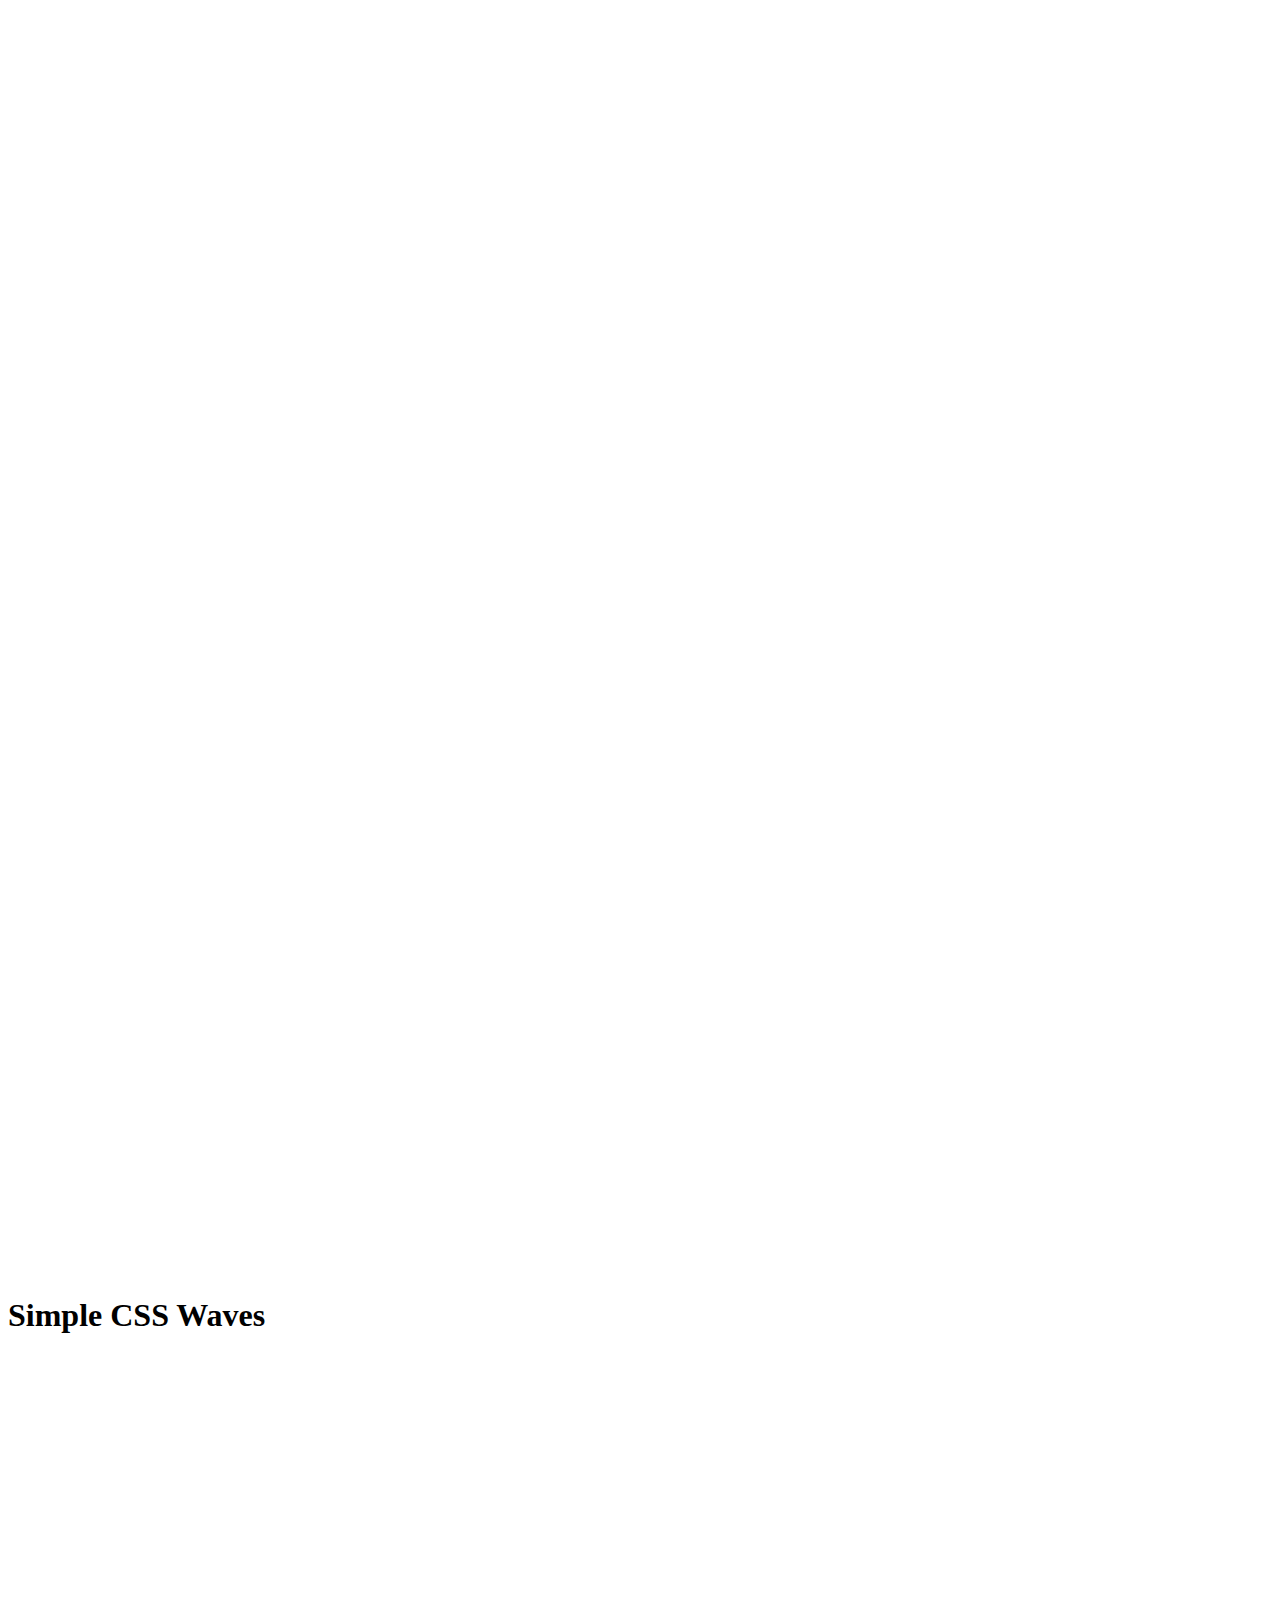
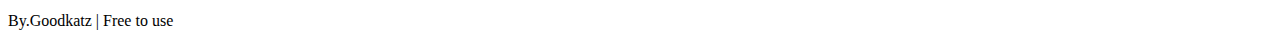
==== waterwaves/index.html @ c61d8277 "css animations" ====
<!DOCTYPE html>
<html lang="en">
<head>
  <meta charset="UTF-8">
  <meta http-equiv="X-UA-Compatible" content="IE=edge">
  <meta name="viewport" content="width=device-width, initial-scale=1.0">
  <title>Water waves</title>
</head>
<body>  
  <div class="header">
  
    <div class="inner-header flex">
      <svg version="1.1" class="logo" baseProfile="tiny" id="Layer_1" xmlns="http://www.w3.org/2000/svg"
        xmlns:xlink="http://www.w3.org/1999/xlink" x="0px" y="0px" viewBox="0 0 500 500" xml:space="preserve">
        <path fill="#FFFFFF" stroke="#000000" stroke-width="10" stroke-miterlimit="10" d="M57,283" />
        <g>
          <path fill="#fff"
            d="M250.4,0.8C112.7,0.8,1,112.4,1,250.2c0,137.7,111.7,249.4,249.4,249.4c137.7,0,249.4-111.7,249.4-249.4
  C499.8,112.4,388.1,0.8,250.4,0.8z M383.8,326.3c-62,0-101.4-14.1-117.6-46.3c-17.1-34.1-2.3-75.4,13.2-104.1
  c-22.4,3-38.4,9.2-47.8,18.3c-11.2,10.9-13.6,26.7-16.3,45c-3.1,20.8-6.6,44.4-25.3,62.4c-19.8,19.1-51.6,26.9-100.2,24.6l1.8-39.7		c35.9,1.6,59.7-2.9,70.8-13.6c8.9-8.6,11.1-22.9,13.5-39.6c6.3-42,14.8-99.4,141.4-99.4h41L333,166c-12.6,16-45.4,68.2-31.2,96.2	c9.2,18.3,41.5,25.6,91.2,24.2l1.1,39.8C390.5,326.2,387.1,326.3,383.8,326.3z" />
        </g>
      </svg>
      <h1>Simple CSS Waves</h1>
    </div>
  
    <!--Waves Container-->
    <div>
      <svg class="waves" xmlns="http://www.w3.org/2000/svg" xmlns:xlink="http://www.w3.org/1999/xlink"
        viewBox="0 24 150 28" preserveAspectRatio="none" shape-rendering="auto">
        <defs>
          <path id="gentle-wave" d="M-160 44c30 0 58-18 88-18s 58 18 88 18 58-18 88-18 58 18 88 18 v44h-352z" />
        </defs>
        <g class="parallax">
          <use xlink:href="#gentle-wave" x="48" y="0" fill="rgba(255,255,255,0.7" />
          <use xlink:href="#gentle-wave" x="48" y="3" fill="rgba(255,255,255,0.5)" />
          <use xlink:href="#gentle-wave" x="48" y="5" fill="rgba(255,255,255,0.3)" />
          <use xlink:href="#gentle-wave" x="48" y="7" fill="#fff" />
        </g>
      </svg>
    </div>
    <!--Waves end-->
  
  </div>
  <!--Header ends-->
  
  <!--Content starts-->
  <div class="content flex">
    <p>By.Goodkatz | Free to use </p>
  </div>
  <!--Content ends-->
</body>
</html>
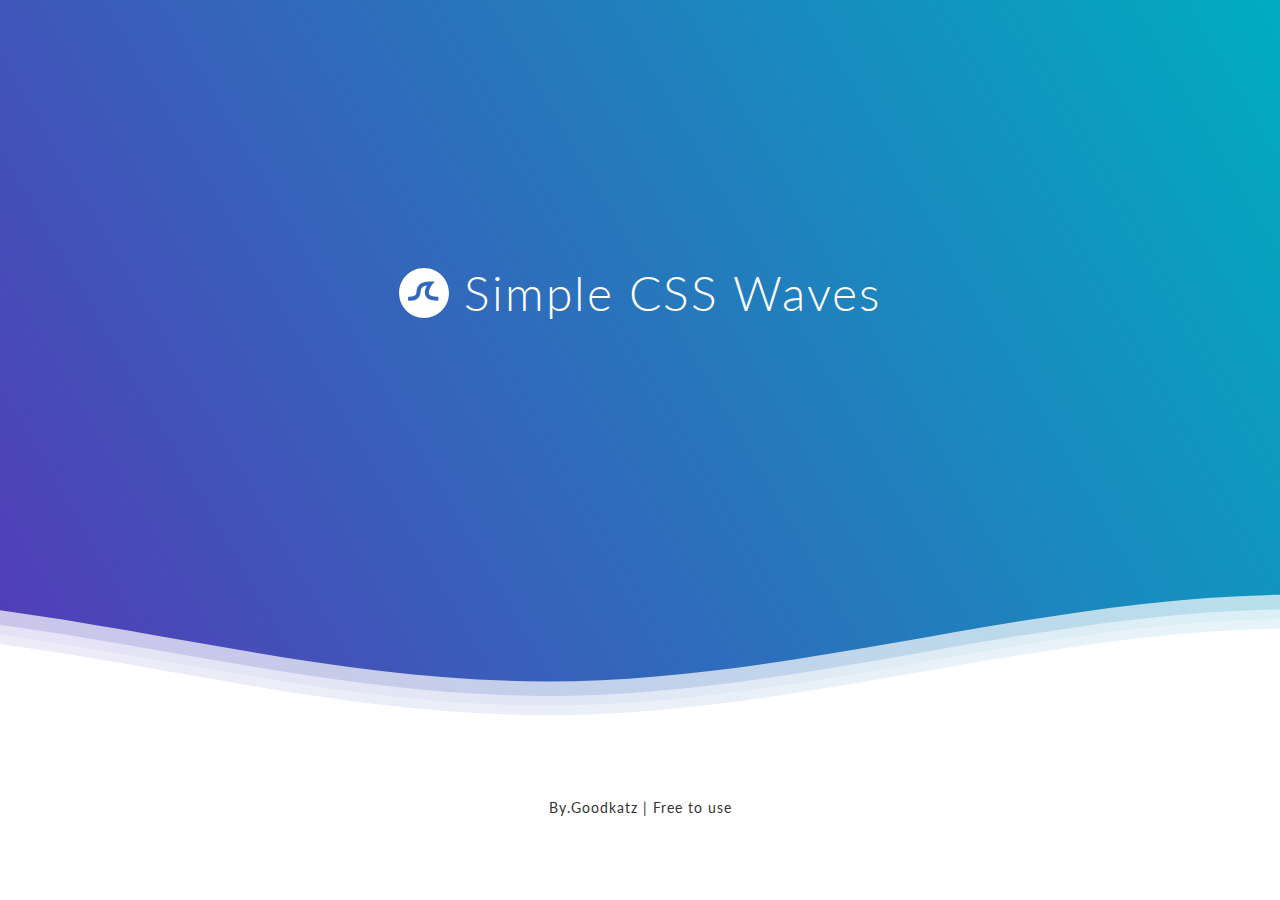
==== commit 12806db0: "css animations" ====
--- a/waterwaves/index.html
+++ b/waterwaves/index.html
@@ -4,6 +4,7 @@
   <meta charset="UTF-8">
   <meta http-equiv="X-UA-Compatible" content="IE=edge">
   <meta name="viewport" content="width=device-width, initial-scale=1.0">
+  <link rel="stylesheet" href="style.css">
   <title>Water waves</title>
 </head>
 <body>  
--- a/waterwaves/style.css
+++ b/waterwaves/style.css
@@ -0,0 +1,118 @@
+@import url(//fonts.googleapis.com/css?family=Lato:300:400);
+
+body {
+  margin: 0;
+}
+
+h1 {
+  font-family: 'Lato', sans-serif;
+  font-weight: 300;
+  letter-spacing: 2px;
+  font-size: 48px;
+}
+
+p {
+  font-family: 'Lato', sans-serif;
+  letter-spacing: 1px;
+  font-size: 14px;
+  color: #333333;
+}
+
+.header {
+  position: relative;
+  text-align: center;
+  background: linear-gradient(60deg, rgba(84, 58, 183, 1) 0%, rgba(0, 172, 193, 1) 100%);
+  color: white;
+}
+
+.logo {
+  width: 50px;
+  fill: white;
+  padding-right: 15px;
+  display: inline-block;
+  vertical-align: middle;
+}
+
+.inner-header {
+  height: 65vh;
+  width: 100%;
+  margin: 0;
+  padding: 0;
+}
+
+.flex {
+  /*Flexbox for containers*/
+  display: flex;
+  justify-content: center;
+  align-items: center;
+  text-align: center;
+}
+
+.waves {
+  position: relative;
+  width: 100%;
+  height: 15vh;
+  margin-bottom: -7px;
+  /*Fix for safari gap*/
+  min-height: 100px;
+  max-height: 150px;
+}
+
+.content {
+  position: relative;
+  height: 20vh;
+  text-align: center;
+  background-color: white;
+}
+
+/* Animation */
+
+.parallax>use {
+  animation: move-forever 25s cubic-bezier(.55, .5, .45, .5) infinite;
+}
+
+.parallax>use:nth-child(1) {
+  animation-delay: -2s;
+  animation-duration: 7s;
+}
+
+.parallax>use:nth-child(2) {
+  animation-delay: -3s;
+  animation-duration: 10s;
+}
+
+.parallax>use:nth-child(3) {
+  animation-delay: -4s;
+  animation-duration: 13s;
+}
+
+.parallax>use:nth-child(4) {
+  animation-delay: -5s;
+  animation-duration: 20s;
+}
+
+@keyframes move-forever {
+  0% {
+    transform: translate3d(-90px, 0, 0);
+  }
+
+  100% {
+    transform: translate3d(85px, 0, 0);
+  }
+}
+
+/*Shrinking for mobile*/
+@media (max-width: 768px) {
+  .waves {
+    height: 40px;
+    min-height: 40px;
+  }
+
+  .content {
+    height: 30vh;
+  }
+
+  h1 {
+    font-size: 24px;
+  }
+}